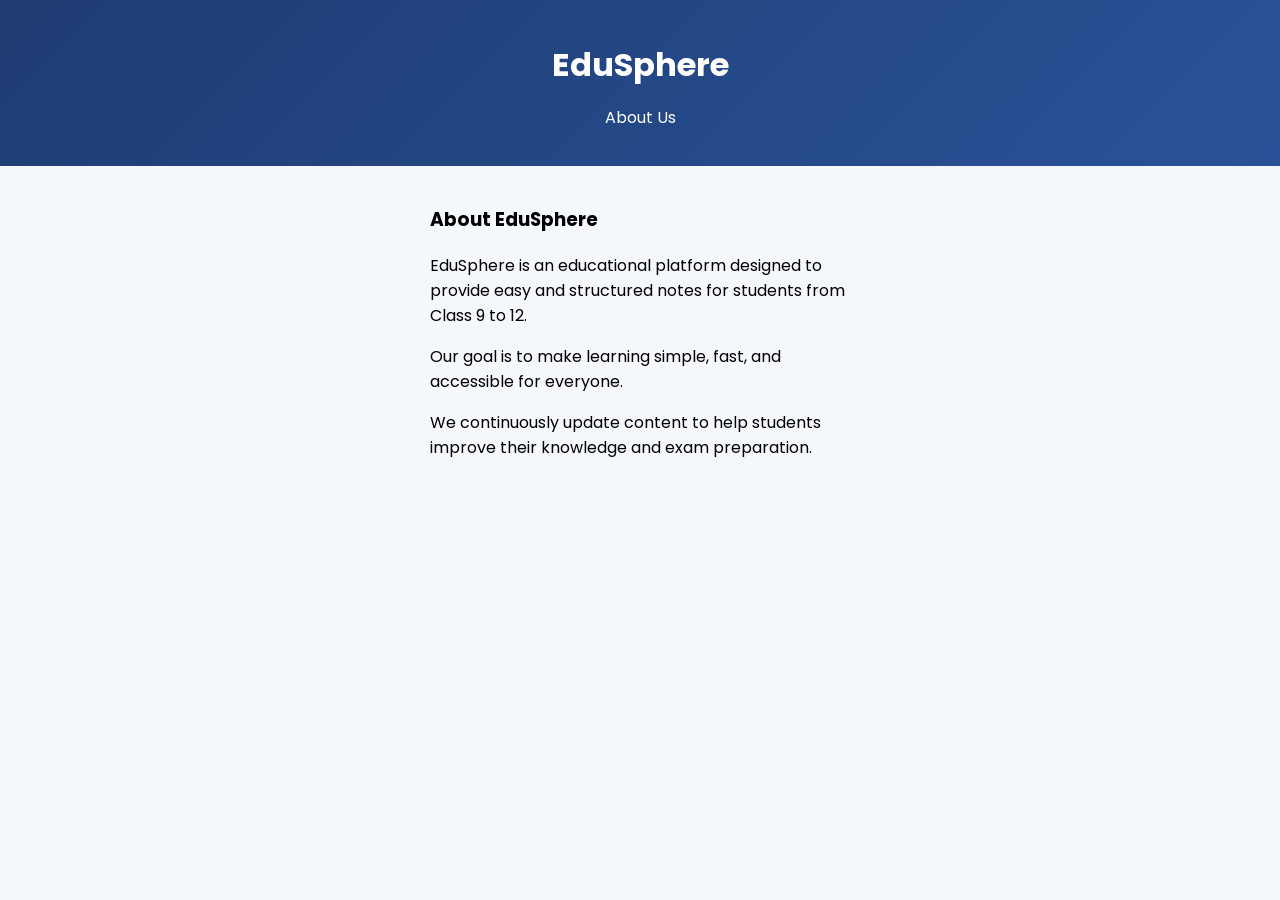
==== about.html @ 6a442582 "Add files via upload" ====
<!DOCTYPE html>
<html>
<head>
    <title>About Us</title>
    <meta name="viewport" content="width=device-width, initial-scale=1.0">

    <link href="https://fonts.googleapis.com/css2?family=Poppins&display=swap" rel="stylesheet">
    <link rel="stylesheet" href="css/style.css">
</head>

<body>

<header class="header">
    <h1>EduSphere</h1>
    <p>About Us</p>
</header>

<div class="container" style="text-align:left">

<h3>About EduSphere</h3>

<p>EduSphere is an educational platform designed to provide easy and structured notes for students from Class 9 to 12.</p>

<p>Our goal is to make learning simple, fast, and accessible for everyone.</p>

<p>We continuously update content to help students improve their knowledge and exam preparation.</p>

</div>

</body>
</html>
---- css/style.css ----
/* GOOGLE FONTS (add in HTML head also) */
/* Poppins + Noto Sans Bengali */

/* RESET */
body {
    margin: 0;
    font-family: 'Poppins', sans-serif;
    background: #f4f7fb;
    font-size: 16px;
}

/* Assamese text fix */
.assamese {
    font-family: 'Noto Sans Bengali', sans-serif;
    font-weight: 500;
    font-size: 17px;
    line-height: 1.7;
    color: #222;
}

/* HEADER */
.header {
    background: linear-gradient(135deg,#1e3c72,#2a5298);
    color: white;
    padding: 20px;
    text-align: center;
}

/* LOGO */
.logo {
    width: 160px;
    margin-bottom: 10px;
}

/* CONTAINER */
.container {
    width: 100%;
    max-width: 420px;
    margin: auto;
    padding: 20px;
    text-align: center;
}

/* HEADINGS */
h1, h2 {
    text-align: center;
    margin-bottom: 15px;
}

/* GRID */
.grid {
    display: flex;
    flex-direction: column;
    gap: 15px;
}

/* =========================
   BUTTON CARDS (TOPICS)
========================= */
.card {
    width: 100%;
    background: white;
    padding: 18px;
    border-radius: 15px;

    font-size: 18px;
    font-weight: 500;
    text-align: center;

    box-shadow: 0 6px 15px rgba(0,0,0,0.1);
    transition: 0.25s;
    cursor: pointer;
}

/* Hover */
.card:hover {
    background: #2a5298;
    color: white;
    transform: translateY(-3px);
}

/* Click */
.card:active {
    transform: scale(0.96);
}

/* LINKS */
a {
    text-decoration: none;
    color: inherit;
    display: block;
}

/* =========================
   CONTENT (Q&A STYLE)
========================= */

#content {
    text-align: left;
    margin-top: 10px;
}

/* Content Box */
.content-box {
    background: #ffffff;
    padding: 15px;
    border-radius: 12px;
    margin-bottom: 15px;
    box-shadow: 0 4px 12px rgba(0,0,0,0.08);
}

/* Question */
.question {
    font-size: 18px;
    font-weight: 600;
    margin-bottom: 6px;
    color: #2a5298;
}

/* Answer */
.answer {
    font-size: 16px;
    line-height: 1.8;
    color: #444;
}

/* =========================
   BUTTON
========================= */
button {
    padding: 10px;
    border: none;
    background: #2a5298;
    color: white;
    border-radius: 8px;
    margin-bottom: 10px;
    cursor: pointer;
    transition: 0.2s;
}

button:hover {
    opacity: 0.9;
}

/* =========================
   MOBILE RESPONSIVE
========================= */
@media (max-width: 600px) {

    .container {
        max-width: 100%;
        padding: 18px;
    }

    .card {
        font-size: 19px;
        padding: 20px;
    }

    h1 {
        font-size: 22px;
    }

    h2 {
        font-size: 19px;
    }
}
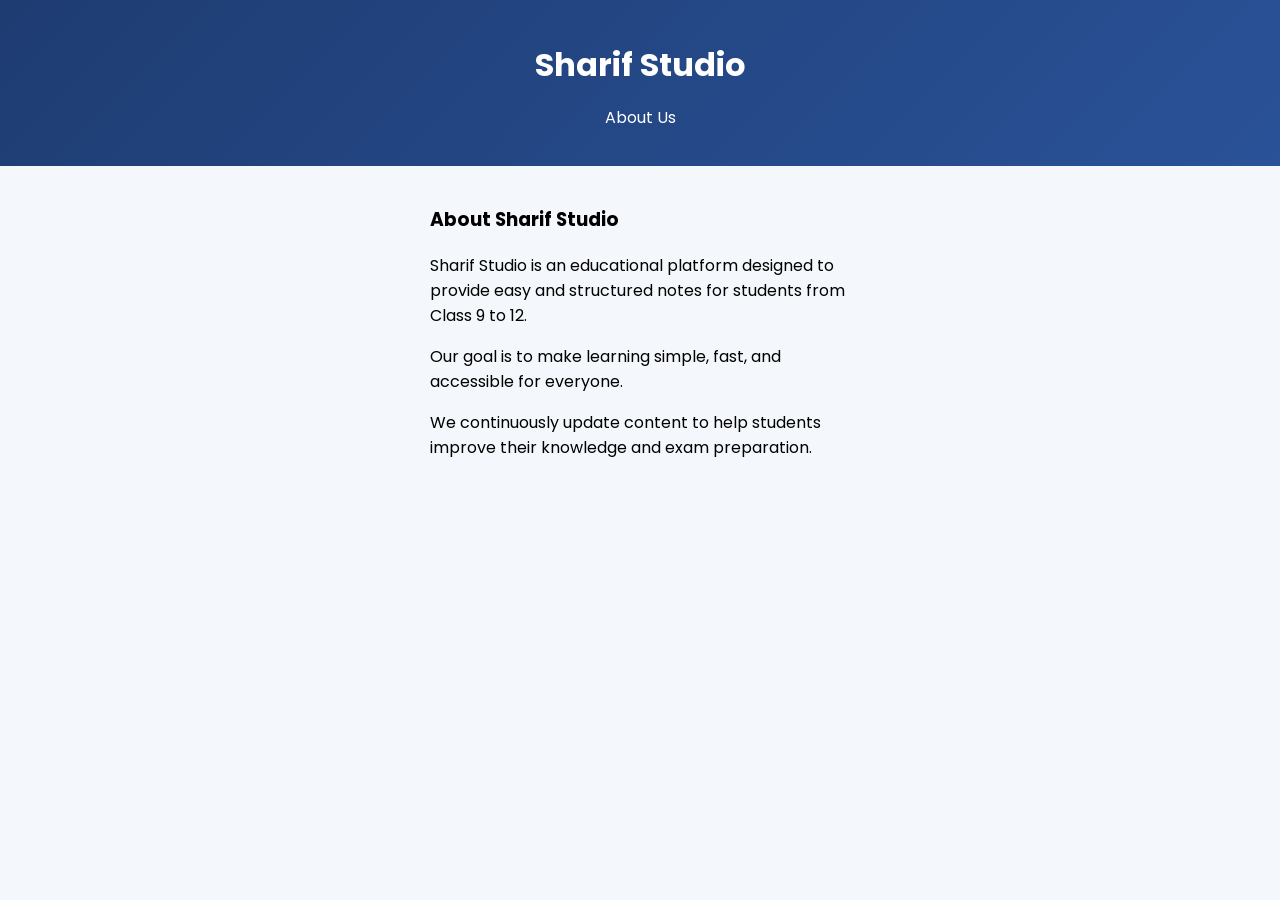
==== commit b6d840a6: "Update about.html" ====
--- a/about.html
+++ b/about.html
@@ -11,15 +11,15 @@
 <body>
 
 <header class="header">
-    <h1>EduSphere</h1>
+    <h1>Sharif Studio</h1>
     <p>About Us</p>
 </header>
 
 <div class="container" style="text-align:left">
 
-<h3>About EduSphere</h3>
+<h3>About Sharif Studio</h3>
 
-<p>EduSphere is an educational platform designed to provide easy and structured notes for students from Class 9 to 12.</p>
+<p>Sharif Studio is an educational platform designed to provide easy and structured notes for students from Class 9 to 12.</p>
 
 <p>Our goal is to make learning simple, fast, and accessible for everyone.</p>
 
@@ -28,4 +28,4 @@
 </div>
 
 </body>
-</html>+</html>
